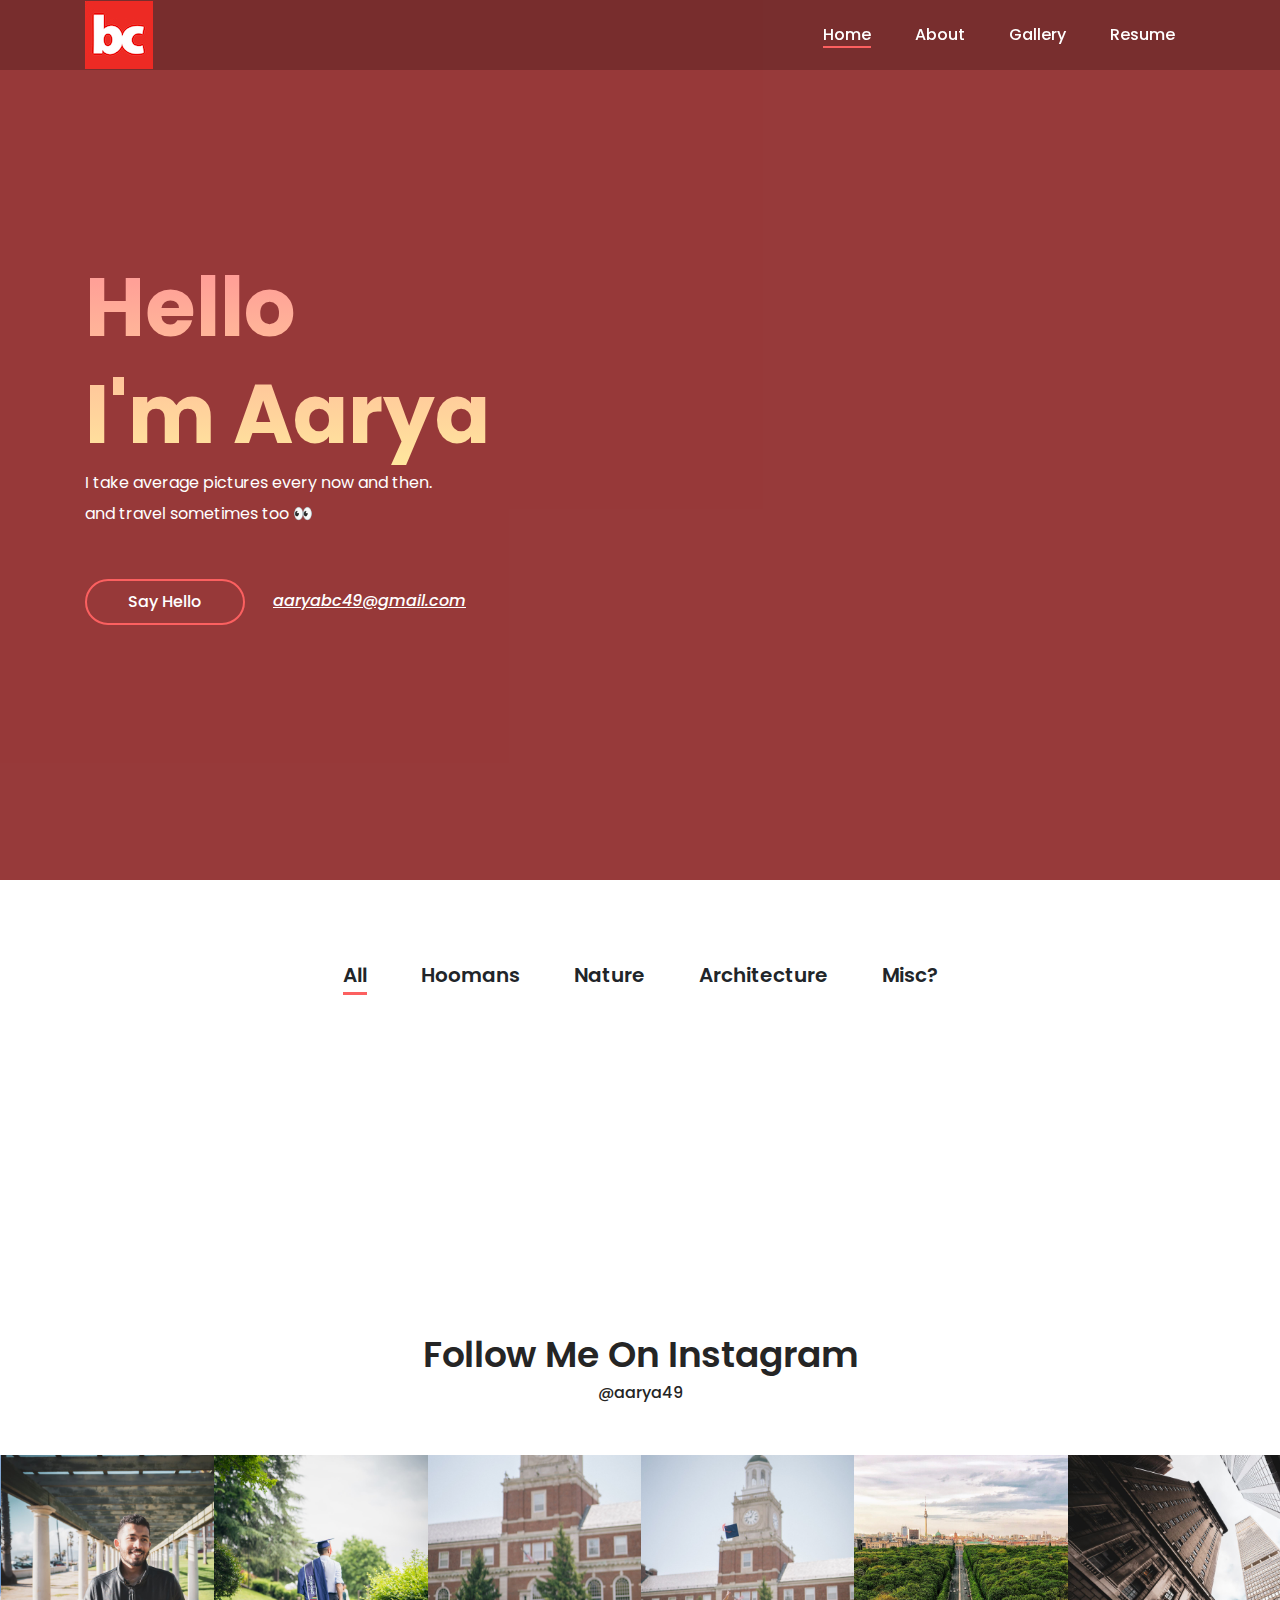
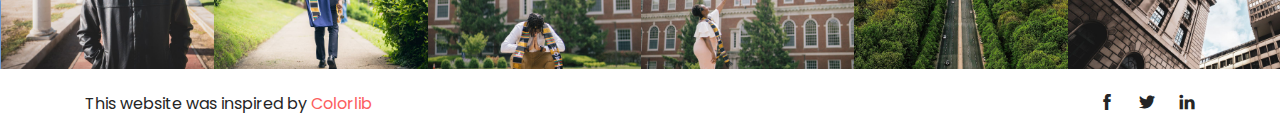
==== index.html @ 22ed1376 "temporary personal website" ====
<!DOCTYPE html>
<html lang="en">

<head>
    <meta charset="UTF-8">
    <meta name="description" content="">
    <meta http-equiv="X-UA-Compatible" content="IE=edge">
    <meta name="viewport" content="width=device-width, initial-scale=1, shrink-to-fit=no">

    <!-- Title -->
    <title>bc.ARW</title>

    <!-- Favicon -->
    <link rel="icon" href="./img/core-img/favicon.jpeg">

    <!-- Stylesheet -->
    <link rel="stylesheet" href="style.css">

</head>

<body>
    <!-- Preloader -->
    <div id="preloader">
        <div class="loader"></div>
    </div>
    <!-- /Preloader -->
    <!-- Header Area Start -->
    <header class="header-area">
        <!-- Main Header Start -->
        <div class="main-header-area">
            <div class="classy-nav-container breakpoint-off">
                <div class="container">
                    <!-- Classy Menu -->
                    <nav class="classy-navbar justify-content-between" id="alimeNav">

                        <!-- Logo -->
                        <a class="nav-brand" href="./index.html"><img src="./img/core-img/favicon.jpeg" alt=""></a>

                        <!-- Navbar Toggler -->
                        <div class="classy-navbar-toggler">
                            <span class="navbarToggler"><span></span><span></span><span></span></span>
                        </div>

                        <!-- Menu -->
                        <div class="classy-menu">
                            <!-- Menu Close Button -->
                            <div class="classycloseIcon">
                                <div class="cross-wrap"><span class="top"></span><span class="bottom"></span></div>
                            </div>
                            <!-- Nav Start -->
                            <div class="classynav">
                                <ul id="nav">
                                    <li class="active"><a href="./index.html">Home</a></li>
                                    <li><a href="./about.html">About</a></li>
                                    <li><a href="./gallery.html">Gallery</a></li>
                                    <li><a href="./resume.pdf" target="_blank">Resume</a></li>
                                </ul>
                            </div>
                            <!-- Nav End -->
                        </div>
                    </nav>
                </div>
            </div>
        </div>
    </header>
    <!-- Header Area End -->

    <!-- Welcome Area Start -->
    <section class="welcome-area">
        <div class="welcome-slides owl-carousel">
            <!-- Single Slide -->
            <div class="single-welcome-slide bg-img bg-overlay" style="background-image: url(img/bg-img/1.jpg);">
                <div class="container h-100">
                    <div class="row h-100 align-items-center">
                        <!-- Welcome Text -->
                        <div class="col-12 col-lg-8 col-xl-6">
                            <div class="welcome-text">
                                <h2 data-animation="bounceInDown" data-delay="900ms">Hello <br>I'm Aarya</h2>
                                <p data-animation="bounceInDown" data-delay="500ms">I take average pictures every now and then. <br>and travel sometimes too 👀</p>
                                <div class="hero-btn-group" data-animation="bounceInDown" data-delay="100ms">
                                    <a href="#" class="btn alime-btn mb-3 mb-sm-0 mr-4">Say Hello</a>
                                    <a class="hero-mail-contact" href="mailto:aaryabc49@gmail.com">aaryabc49@gmail.com</a>
                                </div>
                            </div>
                        </div>
                    </div>
                </div>
            </div>
        </div>
    </section>
    <!-- Welcome Area End -->

    <!-- Gallery Area Start -->
    <div class="alime-portfolio-area section-padding-80 clearfix">
        <div class="container-fluid">
            <div class="row">
                <div class="col-12">
                    <!-- Projects Menu -->
                    <div class="alime-projects-menu">
                        <div class="portfolio-menu text-center">
                            <button class="btn active" data-filter="*">All</button>
                            <button class="btn" data-filter=".human">Hoomans</button>
                            <button class="btn" data-filter=".nature">Nature</button>
                            <button class="btn" data-filter=".country">Architecture</button>
                            <button class="btn" data-filter=".video">Misc?</button>
                        </div>
                    </div>
                </div>
            </div>

            <div class="row alime-portfolio">
                <!-- Single Gallery Item -->
                <div class="col-12 col-sm-6 col-lg-3 single_gallery_item nature mb-30 wow fadeInUp" data-wow-delay="100ms">
                    <div class="single-portfolio-content">
                        <img src="img/bg-img/cherry1.jpg" alt="">
                        <div class="hover-content">
                            <a href="img/bg-img/cherry1.jpg" class="portfolio-img">+</a>
                        </div>
                    </div>
                </div>

                <!-- Single Gallery Item -->
                <div class="col-12 col-sm-6 col-lg-3 single_gallery_item video human mb-30 wow fadeInUp" data-wow-delay="300ms">
                    <div class="single-portfolio-content">
                        <img src="img/bg-img/meme.jpg" alt="">
                        <div class="hover-content">
                            <a href="img/bg-img/meme.jpg" class="portfolio-img">+</a>
                        </div>
                    </div>
                </div>

                <!-- Single Gallery Item -->
                <div class="col-12 col-sm-6 col-lg-3 single_gallery_item country mb-30 wow fadeInUp" data-wow-delay="500ms">
                    <div class="single-portfolio-content">
                        <img src="img/bg-img/2.jpg" alt="">
                        <div class="hover-content">
                            <a href="img/bg-img/2.jpg" class="portfolio-img">+</a>
                        </div>
                    </div>
                </div>

                <!-- Single Gallery Item -->
                <div class="col-12 col-sm-6 col-lg-3 single_gallery_item human mb-30 wow fadeInUp" data-wow-delay="700ms">
                    <div class="single-portfolio-content">
                        <img src="img/bg-img/1.jpg" alt="">
                        <div class="hover-content">
                            <a href="img/bg-img/1.jpg" class="portfolio-img">+</a>
                        </div>
                    </div>
                </div>

                <!-- Single Gallery Item -->
                <div class="col-12 col-sm-6 col-lg-3 single_gallery_item nature mb-30 wow fadeInUp" data-wow-delay="100ms">
                    <div class="single-portfolio-content">
                        <img src="img/bg-img/3.jpg" alt="">
                        <div class="hover-content">
                            <a href="img/bg-img/3.jpg" class="portfolio-img">+</a>
                        </div>
                    </div>
                </div>

                <!-- Single Gallery Item -->
                <div class="col-12 col-sm-6 col-lg-3 single_gallery_item video country mb-30 wow fadeInUp" data-wow-delay="300ms">
                    <div class="single-portfolio-content">
                        <img src="img/bg-img/4.jpg" alt="">
                        <div class="hover-content">
                            <a href="img/bg-img/4.jpg" class="portfolio-img">+</a>
                        </div>
                    </div>
                </div>

                <!-- Single Gallery Item -->
                <div class="col-12 col-sm-6 col-lg-3 single_gallery_item human mb-30 wow fadeInUp" data-wow-delay="500ms">
                    <div class="single-portfolio-content">
                        <img src="img/bg-img/5.jpg" alt="">
                        <div class="hover-content">
                            <a href="img/bg-img/5.jpg" class="portfolio-img">+</a>
                        </div>
                    </div>
                </div>

                <!-- Single Gallery Item -->
                <div class="col-12 col-sm-6 col-lg-3 single_gallery_item nature mb-30 wow fadeInUp" data-wow-delay="700ms">
                    <div class="single-portfolio-content">
                        <img src="img/bg-img/6.jpg" alt="">
                        <div class="hover-content">
                            <a href="img/bg-img/6.jpg" class="portfolio-img">+</a>
                        </div>
                    </div>
                </div>

                <!-- Single Gallery Item -->
                <div class="col-12 col-sm-6 col-lg-6 single_gallery_item video country mb-30 wow fadeInUp" data-wow-delay="100ms">
                    <div class="single-portfolio-content">
                        <img src="img/bg-img/12.jpg" alt="">
                        <div class="hover-content">
                            <a href="img/bg-img/12.jpg" class="portfolio-img">+</a>
                        </div>
                    </div>
                </div>

                <!-- Single Gallery Item -->
                <div class="col-12 col-sm-6 col-lg-3 single_gallery_item human mb-30 wow fadeInUp" data-wow-delay="300ms">
                    <div class="single-portfolio-content">
                        <img src="img/bg-img/8.jpg" alt="">
                        <div class="hover-content">
                            <a href="img/bg-img/8.jpg" class="portfolio-img">+</a>
                        </div>
                    </div>
                </div>

                <!-- Single Gallery Item -->
                <div class="col-12 col-sm-6 col-lg-3 single_gallery_item country mb-30 wow fadeInUp" data-wow-delay="500ms">
                    <div class="single-portfolio-content">
                        <img src="img/bg-img/9.jpg" alt="">
                        <div class="hover-content">
                            <a href="img/bg-img/9.jpg" class="portfolio-img">+</a>
                        </div>
                    </div>
                </div>
            </div>

            <div class="row">
                <div class="col-12 text-center wow fadeInUp" data-wow-delay="700ms">
                    <a href="https://www.flickr.com/photos/163085927@N08/albums" target="_blank" class="btn alime-btn btn-2 mt-15">View More</a>
                </div>
            </div>
        </div>
    </div>
    <!-- Gallery Area End -->

    <!-- Follow Area Start -->
    <section class="follow-area clearfix">
        <div class="container">
            <div class="row">
                <div class="col-12">
                    <div class="section-heading text-center">
                        <h2>Follow Me on Instagram</h2>
                        <a href="https://instagram.com/aarya49" target="_blank">@aarya49</a>
                    </div>
                </div>
            </div>
        </div>

        <!-- Instagram Feed Area -->
        <div class="instragram-feed-area owl-carousel">
            <!-- Single Instagram Item -->
            <div class="single-instagram-item">
                <img src="img/insta/1.jpg" alt="">
                <div class="instagram-hover-content text-center d-flex align-items-center justify-content-center">
                    <a href="https://instagram.com/aarya49" target="_blank">
                        <i class="ti-instagram" aria-hidden="true"></i>
                        <span>aarya49</span>
                    </a>
                </div>
            </div>
            <!-- Single Instagram Item -->
            <div class="single-instagram-item">
                <img src="img/insta/2.jpg" alt="">
                <div class="instagram-hover-content text-center d-flex align-items-center justify-content-center">
                    <a href="https://instagram.com/aarya49" target="_blank">
                        <i class="ti-instagram" aria-hidden="true"></i>
                        <span>aarya49</span>
                    </a>
                </div>
            </div>
            <!-- Single Instagram Item -->
            <div class="single-instagram-item">
                <img src="img/insta/3.jpg" alt="">
                <div class="instagram-hover-content text-center d-flex align-items-center justify-content-center">
                    <a href="https://instagram.com/aarya49" target="_blank">
                        <i class="ti-instagram" aria-hidden="true"></i>
                        <span>aarya49</span>
                    </a>
                </div>
            </div>
            <!-- Single Instagram Item -->
            <div class="single-instagram-item">
                <img src="img/insta/4.jpg" alt="">
                <div class="instagram-hover-content text-center d-flex align-items-center justify-content-center">
                    <a href="https://instagram.com/aarya49" target="_blank">
                        <i class="ti-instagram" aria-hidden="true"></i>
                        <span>aarya49</span>
                    </a>
                </div>
            </div>
            <!-- Single Instagram Item -->
            <div class="single-instagram-item">
                <img src="img/insta/5.jpg" alt="">
                <div class="instagram-hover-content text-center d-flex align-items-center justify-content-center">
                    <a href="https://instagram.com/aarya49" target="_blank">
                        <i class="ti-instagram" aria-hidden="true"></i>
                        <span>aarya49</span>
                    </a>
                </div>
            </div>
            <!-- Single Instagram Item -->
            <div class="single-instagram-item">
                <img src="img/insta/6.jpg" alt="">
                <div class="instagram-hover-content text-center d-flex align-items-center justify-content-center">
                    <a href="https://instagram.com/aarya49" target="_blank">
                        <i class="ti-instagram" aria-hidden="true"></i>
                        <span>aarya49</span>
                    </a>
                </div>
            </div>
            <!-- Single Instagram Item -->
            <div class="single-instagram-item">
                <img src="img/insta/7.jpg" alt="">
                <div class="instagram-hover-content text-center d-flex align-items-center justify-content-center">
                    <a href="https://instagram.com/aarya49" target="_blank">
                        <i class="ti-instagram" aria-hidden="true"></i>
                        <span>aarya49</span>
                    </a>
                </div>
            </div>
            <!-- Single Instagram Item -->
            <div class="single-instagram-item">
                <img src="img/insta/8.jpg" alt="">
                <div class="instagram-hover-content text-center d-flex align-items-center justify-content-center">
                    <a href="https://instagram.com/aarya49" target="_blank">
                        <i class="ti-instagram" aria-hidden="true"></i>
                        <span>aarya49</span>
                    </a>
                </div>
            </div>
            <!-- Single Instagram Item -->
            <div class="single-instagram-item">
                <img src="img/insta/9.jpg" alt="">
                <div class="instagram-hover-content text-center d-flex align-items-center justify-content-center">
                    <a href="https://instagram.com/aarya49" target="_blank">
                        <i class="ti-instagram" aria-hidden="true"></i>
                        <span>aarya49</span>
                    </a>
                </div>
            </div>
            <!-- Single Instagram Item -->
            <div class="single-instagram-item">
                <img src="img/insta/10.jpg" alt="">
                <div class="instagram-hover-content text-center d-flex align-items-center justify-content-center">
                    <a href="https://instagram.com/aarya49" target="_blank">
                        <i class="ti-instagram" aria-hidden="true"></i>
                        <span>aarya49</span>
                    </a>
                </div>
            </div>
            <!-- Single Instagram Item -->
            <div class="single-instagram-item">
                <img src="img/insta/11.jpg" alt="">
                <div class="instagram-hover-content text-center d-flex align-items-center justify-content-center">
                    <a href="https://instagram.com/aarya49" target="_blank">
                        <i class="ti-instagram" aria-hidden="true"></i>
                        <span>aarya49</span>
                    </a>
                </div>
            </div>
            <!-- Single Instagram Item -->
            <div class="single-instagram-item">
                <img src="img/insta/12.jpg" alt="">
                <div class="instagram-hover-content text-center d-flex align-items-center justify-content-center">
                    <a href="https://instagram.com/aarya49" target="_blank">
                        <i class="ti-instagram" aria-hidden="true"></i>
                        <span>aarya49</span>
                    </a>
                </div>
            </div>
            
        </div>
    </section>
    <!-- Follow Area End -->

    <!-- Footer Area Start -->
    <footer class="footer-area">
        <div class="container">
            <div class="row">
                <div class="col-12">
                    <div class="footer-content d-flex align-items-center justify-content-between">
                        <div class="copywrite-text">
                            <p>This website was inspired by <a href="https://colorlib.com" target="_blank">Colorlib</a></p>
                        </div>
                        <!-- Social Info -->
                        <div class="social-info">
                            <a href="https://www.facebook.com/ryabc1" target="_blank"><i class="ti-facebook" aria-hidden="true"></i></a>
                            <a href="https://twitter.com/aarya_bc" target="_blank"><i class="ti-twitter-alt" aria-hidden="true"></i></a>
                            <a href="https://www.linkedin.com/in/aaryabc" target="_blank"><i class="ti-linkedin" aria-hidden="true"></i></a>
                        </div>
                    </div>
                </div>
            </div>
        </div>
    </footer>
    <!-- Footer Area End -->

    <!-- **** All JS Files ***** -->
    <!-- jQuery 2.2.4 -->
    <script src="js/jquery.min.js"></script>
    <!-- Popper -->
    <script src="js/popper.min.js"></script>
    <!-- Bootstrap -->
    <script src="js/bootstrap.min.js"></script>
    <!-- All Plugins -->
    <script src="js/alime.bundle.js"></script>
    <!-- Active -->
    <script src="js/default-assets/active.js"></script>

</body>

</html>
---- style.css ----
/* ------------------------------------------
[Master Stylesheet]

Template Name: Alime - Photography HTML Template
Template Author: Colorlib
Template Author URL: http://colorlib.com
Version: 1.0.0
Last Update: Feb 22, 2019


[Tables of CSS Content]

+ body

    - 01.0 Reboot CSS
    - 02.0 Spacing CSS
    - 03.0 Preloader CSS
    - 04.0 Heading CSS
    - 05.0 Backtotop CSS
    - 06.0 Buttons CSS
    - 07.0 Header CSS
    - 08.0 Hero CSS
    - 09.0 Footer CSS
    - 10.0 Follow CSS
    - 11.0 About CSS
    - 12.0 Breadcrumb CSS
    - 13.0 Blog CSS
    - 14.0 Team CSS
    - 15.0 Gallery CSS
    - 16.0 Contact CSS

--------------------------------------------- */
/* Import Fonts & All CSS */
@import url("https://fonts.googleapis.com/css?family=Poppins:100,200,300,400,500,600,700");
@import url(css/bootstrap.min.css);
@import url(css/animate.css);
@import url(css/default-assets/classy-nav.css);
@import url(css/owl.carousel.min.css);
@import url(css/magnific-popup.css);
@import url(css/font-awesome.min.css);
@import url(css/default-assets/themify-icons.css);
@import url(css/style.css);
/* :: 01.0 Reboot CSS */
* {
  margin: 0;
  padding: 0; }

body {
  font-family: "Poppins", sans-serif;
  font-weight: 400;
  font-size: 16px;
  position: relative;
  z-index: auto; }

h1,
h2,
h3,
h4,
h5,
h6 {
  font-family: "Poppins", sans-serif;
  color: #252525;
  line-height: 1.3;
  font-weight: 600; }

a,
a:active,
a:focus,
a:hover {
  color: #252525;
  text-decoration: none;
  -webkit-transition-duration: 500ms;
  -o-transition-duration: 500ms;
  transition-duration: 500ms;
  outline: none;
  font-weight: 500; }

li {
  list-style: none; }

p {
  line-height: 1.9;
  color: #636363;
  font-size: 16px;
  font-weight: 400; }

img {
  width: 100%;
  height: auto; }

ul {
  margin: 0;
  padding: 0; }
  ul li {
    margin: 0;
    padding: 0; }

.bg-overlay {
  position: relative;
  z-index: 1; }
  .bg-overlay::after {
    position: absolute;
    content: "";
    height: 100%;
    width: 100%;
    top: 0;
    left: 0;
    z-index: -1;
    background-color: rgba(0, 0, 0, 0.4); }

.bg-img {
  background-position: center center !important;
  background-size: cover !important;
  background-repeat: no-repeat !important; }

.jarallax {
  position: relative;
  z-index: 0; }
  .jarallax > .jarallax-img {
    position: absolute;
    object-fit: cover;
    font-family: 'object-fit: cover';
    top: 0;
    left: 0;
    width: 100%;
    height: 100%;
    z-index: -1; }

.mfp-image-holder .mfp-close,
.mfp-iframe-holder .mfp-close {
  position: fixed;
  z-index: 100;
  color: #ffffff;
  right: 20px;
  text-align: center;
  padding-right: 0;
  width: 100%;
  top: 20px;
  width: 30px;
  background: #fc6060;
  height: 30px;
  line-height: 30px; }

img.mfp-img {
  -webkit-box-shadow: 0 2px 40px 8px rgba(15, 15, 15, 0.15);
  box-shadow: 0 2px 40px 8px rgba(15, 15, 15, 0.15); }

button.mfp-close,
button.mfp-arrow {
  background: #fc6060; }

.mfp-bottom-bar {
  display: none !important; }

.mfp-bg {
  background-color: #000000; }

.bg-transparent {
  background-color: transparent !important; }

.bg-gray {
  background-color: #f7f7f7 !important; }

textarea:focus,
input:focus {
  outline: none; }

textarea:invalid,
input:invalid,
textarea:required,
input:required {
  box-shadow: none !important; }

.border {
  border-color: #ebebeb; }

.mfp-arrow-left::after {
  border-right-color: transparent; }

.mfp-arrow-left::before {
  border-right-color: #ffffff; }

.mfp-arrow-right::after {
  border-left-color: transparent; }

.mfp-arrow-right::before {
  border-left-color: #ffffff; }

/* :: 02.0 Spacing CSS */
.mt-15 {
  margin-top: 15px; }

.mt-30 {
  margin-top: 30px; }

.mt-40 {
  margin-top: 40px; }

.mt-50 {
  margin-top: 50px; }

.mt-70 {
  margin-top: 70px; }

.mt-80 {
  margin-top: 80px; }

.mt-100 {
  margin-top: 100px; }

.mt-150 {
  margin-top: 150px; }

.mr-15 {
  margin-right: 15px; }

.mr-30 {
  margin-right: 30px; }

.mr-50 {
  margin-right: 50px; }

.mr-100 {
  margin-right: 100px; }

.mb-10 {
  margin-bottom: 10px; }

.mb-15 {
  margin-bottom: 15px; }

.mb-30 {
  margin-bottom: 30px; }

.mb-40 {
  margin-bottom: 40px; }

.mb-50 {
  margin-bottom: 50px; }

.mb-60 {
  margin-bottom: 60px; }

.mb-70 {
  margin-bottom: 70px; }

.mb-80 {
  margin-bottom: 80px; }

.mb-100 {
  margin-bottom: 100px; }

.ml-15 {
  margin-left: 15px; }

.ml-30 {
  margin-left: 30px; }

.ml-50 {
  margin-left: 50px; }

.ml-100 {
  margin-left: 100px; }

.pt-50 {
  padding-top: 50px !important; }

.section-padding-80 {
  padding-top: 80px;
  padding-bottom: 80px; }

.section-padding-0-80 {
  padding-top: 0;
  padding-bottom: 80px; }

.section-padding-80-0 {
  padding-top: 80px;
  padding-bottom: 0; }

.section-padding-80-50 {
  padding-top: 80px;
  padding-bottom: 50px; }

.section-padding-100 {
  padding-top: 100px;
  padding-bottom: 100px; }

.section-padding-0-100 {
  padding-top: 0;
  padding-bottom: 100px; }

.section-padding-100-0 {
  padding-top: 100px;
  padding-bottom: 0; }

/* :: 3.0 Preloader CSS */
#preloader {
  position: fixed;
  width: 100%;
  height: 100%;
  z-index: 9999999;
  top: 0;
  left: 0;
  background-color: #ffffff;
  display: -webkit-box;
  display: -ms-flexbox;
  display: flex;
  -webkit-box-align: center;
  -ms-flex-align: center;
  align-items: center;
  -webkit-box-pack: center;
  -ms-flex-pack: center;
  justify-content: center;
  overflow: hidden; }

.loader,
.loader:before,
.loader:after {
  border-radius: 50%;
  width: 2.5em;
  height: 2.5em;
  -webkit-animation-fill-mode: both;
  animation-fill-mode: both;
  -webkit-animation: load7 1.8s infinite ease-in-out;
  animation: load7 1.8s infinite ease-in-out; }

.loader {
  margin-top: -20px;
  color: #fc6060;
  font-size: 6px;
  position: relative;
  -webkit-transform: translateZ(0);
  -ms-transform: translateZ(0);
  transform: translateZ(0);
  -webkit-animation-delay: -0.16s;
  animation-delay: -0.16s; }

.loader:before,
.loader:after {
  content: '';
  position: absolute;
  top: 0; }

.loader:before {
  left: -3.5em;
  -webkit-animation-delay: -0.32s;
  animation-delay: -0.32s; }

.loader:after {
  left: 3.5em; }

@-webkit-keyframes load7 {
  0%,
    80%,
    100% {
    box-shadow: 0 2.5em 0 -1.3em; }
  40% {
    box-shadow: 0 2.5em 0 0; } }
@keyframes load7 {
  0%,
    80%,
    100% {
    box-shadow: 0 2.5em 0 -1.3em; }
  40% {
    box-shadow: 0 2.5em 0 0; } }
/* :: 4.0 Heading CSS */
.section-heading {
  position: relative;
  z-index: 1;
  margin-bottom: 50px; }
  .section-heading h2 {
    font-size: 36px;
    text-transform: capitalize;
    margin-bottom: 5px;
    display: block;
    line-height: 1.2; }
    @media only screen and (max-width: 767px) {
      .section-heading h2 {
        font-size: 24px; } }
  .section-heading p {
    margin-bottom: 0; }
  .section-heading.white p,
  .section-heading.white h2 {
    color: #ffffff; }

/* :: 5.0 Backtotop CSS */
#scrollUp {
  position: fixed;
  right: 40px;
  font-size: 20px;
  line-height: 40px;
  width: 40px;
  height: 40px;
  bottom: 40px;
  background-color: #fc6060;
  color: #ffffff;
  text-align: center;
  -webkit-transition-duration: 500ms;
  -o-transition-duration: 500ms;
  transition-duration: 500ms;
  border-radius: 50%;
  -webkit-box-shadow: 0 2px 40px 8px rgba(15, 15, 15, 0.15);
  box-shadow: 0 2px 40px 8px rgba(15, 15, 15, 0.15);
  z-index: 15962536; }
  @media only screen and (max-width: 767px) {
    #scrollUp {
      right: 20px;
      bottom: 20px; } }
  #scrollUp:focus, #scrollUp:hover {
    background-color: #000000;
    color: #ffffff; }

/* :: 6.0 Buttons CSS */
.btn:focus {
  box-shadow: none; }

.alime-btn {
  position: relative;
  z-index: 1;
  min-width: 160px;
  height: 46px;
  line-height: 42px;
  font-size: 16px;
  font-weight: 500;
  display: inline-block;
  padding: 0 30px;
  text-align: center;
  text-transform: capitalize;
  background-color: transparent;
  color: #ffffff;
  border: 2px solid #fc6060;
  border-radius: 60px;
  -webkit-transition-duration: 500ms;
  -o-transition-duration: 500ms;
  transition-duration: 500ms; }
  .alime-btn.btn-2 {
    color: #252525; }
  .alime-btn:focus, .alime-btn:hover {
    font-weight: 500;
    -webkit-box-shadow: 0 2px 40px 8px rgba(15, 15, 15, 0.15);
    box-shadow: 0 2px 40px 8px rgba(15, 15, 15, 0.15);
    background-color: #fc6060;
    color: #ffffff; }

.badges-btn {
  background-color: #ebebeb;
  padding: 5px 15px;
  display: inline-block;
  color: #636363;
  font-size: 12px;
  font-weight: 500;
  text-transform: uppercase;
  border-radius: 2px;
  -webkit-transition-duration: 500ms;
  -o-transition-duration: 500ms;
  transition-duration: 500ms;
  letter-spacing: 1px; }
  .badges-btn:hover, .badges-btn:focus {
    background-color: #fc6060;
    color: #ffffff;
    font-weight: 500; }

/* :: 7.0 Header CSS */
.header-area {
  position: fixed;
  z-index: 100;
  width: 100%;
  -webkit-transition-duration: 500ms;
  -o-transition-duration: 500ms;
  transition-duration: 500ms;
  background-color: transparent; }
  .header-area .search-icon {
    position: relative;
    z-index: 1;
    margin-left: 80px; }
    .header-area .search-icon i {
      font-size: 18px;
      color: #ffffff;
      cursor: pointer; }

.top-search-area .modal {
  background-color: rgba(0, 0, 0, 0.7); }
.top-search-area .modal-content .modal-body {
  padding: 50px; }
  .top-search-area .modal-content .modal-body button.close-btn {
    position: absolute;
    top: 15px;
    right: 15px;
    z-index: 10;
    font-size: 14px; }
    .top-search-area .modal-content .modal-body button.close-btn.btn {
      padding: 0;
      background-color: transparent; }
.top-search-area form {
  width: 100%;
  position: relative;
  z-index: 1; }
  .top-search-area form input {
    width: 100%;
    height: 50px;
    border: none;
    -webkit-box-shadow: 0 0 30px 15px rgba(0, 0, 0, 0.08);
    box-shadow: 0 0 30px 15px rgba(0, 0, 0, 0.08);
    border-radius: 6px;
    font-size: 12px;
    font-style: italic;
    padding: 0 20px; }
    .top-search-area form input:focus {
      -webkit-box-shadow: 0 0 30px 15px rgba(0, 0, 0, 0.08);
      box-shadow: 0 0 30px 15px rgba(0, 0, 0, 0.08); }
  .top-search-area form button {
    position: absolute;
    width: 100px;
    height: 50px;
    top: 0;
    right: 0;
    z-index: 10;
    border-radius: 0 6px 6px 0;
    border: none;
    background-color: #fc6060;
    font-weight: 600;
    font-size: 14px;
    text-transform: uppercase;
    text-align: center;
    color: #ffffff;
    cursor: pointer; }

.classy-nav-container {
  background-color: transparent;
  padding: 0; }
  .classy-nav-container .classy-navbar {
    -webkit-transition-duration: 500ms;
    -o-transition-duration: 500ms;
    transition-duration: 500ms;
    height: 70px;
    padding: 0; }
    @media only screen and (max-width: 767px) {
      .classy-nav-container .classy-navbar .nav-brand {
        max-width: 90px;
        margin-right: 15px; } }
    .classy-nav-container .classy-navbar .classynav ul li a {
      font-size: 16px;
      text-transform: capitalize;
      color: #ffffff;
      font-weight: 500;
      padding: 0 20px; }
      .classy-nav-container .classy-navbar .classynav ul li a:hover, .classy-nav-container .classy-navbar .classynav ul li a:focus {
        color: #fc6060; }
      @media only screen and (min-width: 992px) and (max-width: 1199px) {
        .classy-nav-container .classy-navbar .classynav ul li a {
          font-size: 14px; } }
      @media only screen and (min-width: 768px) and (max-width: 991px) {
        .classy-nav-container .classy-navbar .classynav ul li a {
          font-size: 14px;
          color: #252525; }
          .classy-nav-container .classy-navbar .classynav ul li a:hover, .classy-nav-container .classy-navbar .classynav ul li a:focus {
            color: #fc6060; } }
      @media only screen and (max-width: 767px) {
        .classy-nav-container .classy-navbar .classynav ul li a {
          font-size: 14px;
          color: #252525; }
          .classy-nav-container .classy-navbar .classynav ul li a:hover, .classy-nav-container .classy-navbar .classynav ul li a:focus {
            color: #fc6060; } }
    .classy-nav-container .classy-navbar .classynav ul li.cn-dropdown-item ul li a, .classy-nav-container .classy-navbar .classynav ul li.megamenu-item ul li a {
      font-size: 14px;
      text-transform: capitalize;
      height: 42px;
      line-height: 42px;
      padding: 0 30px;
      color: #252525; }
      .classy-nav-container .classy-navbar .classynav ul li.cn-dropdown-item ul li a:focus, .classy-nav-container .classy-navbar .classynav ul li.cn-dropdown-item ul li a:hover, .classy-nav-container .classy-navbar .classynav ul li.megamenu-item ul li a:focus, .classy-nav-container .classy-navbar .classynav ul li.megamenu-item ul li a:hover {
        color: #fc6060; }

.classynav ul li.active a {
  position: relative;
  z-index: 1; }
  .classynav ul li.active a::before {
    width: calc(100% - 40px);
    height: 2px;
    background-color: #fc6060;
    position: absolute;
    bottom: 7px;
    left: 0;
    z-index: 1;
    content: '';
    left: 50%;
    transform: translateX(-50%); }
    @media only screen and (min-width: 768px) and (max-width: 991px) {
      .classynav ul li.active a::before {
        display: none; } }
    @media only screen and (max-width: 767px) {
      .classynav ul li.active a::before {
        display: none; } }

.classynav ul li.has-down > a::after,
.classynav ul li.has-down.active > a::after,
.classynav ul li.megamenu-item > a::after {
  color: #fc6060; }

.breakpoint-off .classynav ul li .dropdown,
.breakpoint-off .classynav ul li .megamenu {
  width: 210px;
  -webkit-box-shadow: 0 2px 40px 8px rgba(15, 15, 15, 0.15);
  box-shadow: 0 2px 40px 8px rgba(15, 15, 15, 0.15);
  border-radius: 6px; }

.breakpoint-off .classynav ul li .megamenu {
  width: 100%; }

.classy-navbar-toggler .navbarToggler span {
  background-color: #252525; }

.main-header-area {
  position: relative;
  z-index: 1;
  background-color: transparent;
  -webkit-transition-duration: 500ms;
  -o-transition-duration: 500ms;
  transition-duration: 500ms;
  height: 70px;
  background-color: rgba(0, 0, 0, 0.2); }
  .main-header-area.sticky {
    background-color: #000000; }

.classy-navbar-toggler .navbarToggler span {
  background-color: #ffffff; }

/* :: 8.0 Hero CSS */
.welcome-area {
  position: relative;
  z-index: 1; }

.welcome-slides {
  position: relative;
  z-index: 1;
  overflow: hidden; }
  .welcome-slides .owl-prev,
  .welcome-slides .owl-next {
    -webkit-transition-duration: 500ms;
    -o-transition-duration: 500ms;
    transition-duration: 500ms;
    width: 66px;
    height: 66px;
    border-radius: 50%;
    background-color: rgba(255, 255, 255, 0.1);
    position: absolute;
    top: 50%;
    left: 70px;
    margin-top: -33px;
    z-index: 10;
    text-align: center;
    line-height: 70px;
    color: #ffffff;
    font-size: 30px; }
    .welcome-slides .owl-prev:hover, .welcome-slides .owl-prev:focus,
    .welcome-slides .owl-next:hover,
    .welcome-slides .owl-next:focus {
      background-color: #fc6060; }
    @media only screen and (min-width: 768px) and (max-width: 991px) {
      .welcome-slides .owl-prev,
      .welcome-slides .owl-next {
        left: 30px; } }
    @media only screen and (max-width: 767px) {
      .welcome-slides .owl-prev,
      .welcome-slides .owl-next {
        width: 40px;
        left: 15px;
        height: 40px;
        font-size: 18px;
        line-height: 44px; } }
  .welcome-slides .owl-next {
    left: auto;
    right: 70px; }
    @media only screen and (min-width: 768px) and (max-width: 991px) {
      .welcome-slides .owl-next {
        right: 30px; } }
    @media only screen and (max-width: 767px) {
      .welcome-slides .owl-next {
        right: 15px; } }

.single-welcome-slide {
  position: relative;
  z-index: 2;
  width: 100%;
  height: 880px;
  background-color: #fc6060; }
  @media only screen and (min-width: 992px) and (max-width: 1199px) {
    .single-welcome-slide {
      height: 750px; } }
  @media only screen and (min-width: 768px) and (max-width: 991px) {
    .single-welcome-slide {
      height: 750px; } }
  @media only screen and (max-width: 767px) {
    .single-welcome-slide {
      height: 600px; } }
  .single-welcome-slide .welcome-text {
    position: relative;
    z-index: 1; }
    .single-welcome-slide .welcome-text h2 {
      font-weight: 700;
      font-size: 82px;
      display: block;
      margin-bottom: 0;
      background: -webkit-linear-gradient(#ff9696, #ffe89e);
      -webkit-background-clip: text;
      -webkit-text-fill-color: transparent; }
      @media only screen and (max-width: 767px) {
        .single-welcome-slide .welcome-text h2 {
          font-size: 42px; } }
    .single-welcome-slide .welcome-text p {
      color: #ffffff;
      margin-bottom: 50px;
      display: block; }
    .single-welcome-slide .welcome-text .hero-mail-contact {
      color: #ffffff;
      font-style: italic;
      text-decoration: underline; }
      .single-welcome-slide .welcome-text .hero-mail-contact:hover, .single-welcome-slide .welcome-text .hero-mail-contact:focus {
        color: #fc6060; }

/* :: 9.0 Footer CSS */
.footer-content {
  padding: 20px 0; }
  .footer-content .copywrite-text {
    position: relative;
    z-index: 1; }
    .footer-content .copywrite-text p {
      margin-bottom: 0;
      color: #252525; }
      @media only screen and (max-width: 767px) {
        .footer-content .copywrite-text p {
          font-size: 12px; } }
      .footer-content .copywrite-text p a {
        color: #fc6060;
        font-weight: 400; }
        @media only screen and (max-width: 767px) {
          .footer-content .copywrite-text p a {
            font-size: 12px; } }
  @media only screen and (max-width: 767px) {
    .footer-content .footer-logo a img {
      max-width: 50px; } }
  .footer-content .social-info a {
    color: #252525;
    font-size: 16px;
    margin-right: 20px; }
    .footer-content .social-info a:last-child {
      margin-right: 0; }
    @media only screen and (max-width: 767px) {
      .footer-content .social-info a {
        margin-right: 5px;
        font-size: 12px; } }
    .footer-content .social-info a:hover, .footer-content .social-info a:focus {
      color: #fc6060; }

/* :: 10.0 Follow CSS */
.single-instagram-item {
  position: relative;
  z-index: 1;
  overflow: hidden;
  -webkit-transition-duration: 500ms;
  -o-transition-duration: 500ms;
  transition-duration: 500ms; }
  .single-instagram-item img {
    width: 100%;
    -webkit-transition-duration: 1500ms;
    -o-transition-duration: 1500ms;
    transition-duration: 1500ms; }
  .single-instagram-item .instagram-hover-content {
    width: 100%;
    height: 100%;
    position: absolute;
    top: 0;
    bottom: 0;
    left: 0;
    right: 0;
    background-color: rgba(252, 96, 96, 0.9);
    opacity: 0;
    visibility: hidden;
    -webkit-transition-duration: 500ms;
    -o-transition-duration: 500ms;
    transition-duration: 500ms; }
    .single-instagram-item .instagram-hover-content a {
      text-align: center; }
      .single-instagram-item .instagram-hover-content a i {
        color: #ffffff;
        font-size: 32px;
        display: block;
        margin-bottom: 15px; }
      .single-instagram-item .instagram-hover-content a span {
        font-size: 14px;
        margin-bottom: 0;
        color: #ffffff; }
        @media only screen and (min-width: 992px) and (max-width: 1199px) {
          .single-instagram-item .instagram-hover-content a span {
            font-size: 12px; } }
        @media only screen and (min-width: 768px) and (max-width: 991px) {
          .single-instagram-item .instagram-hover-content a span {
            font-size: 12px; } }
        @media only screen and (max-width: 767px) {
          .single-instagram-item .instagram-hover-content a span {
            font-size: 12px; } }
  .single-instagram-item:hover img {
    -webkit-transform: scale(1.1);
    -ms-transform: scale(1.1);
    transform: scale(1.1); }
  .single-instagram-item:hover .instagram-hover-content {
    opacity: 1;
    visibility: visible; }

.instagram-gallery-single-item:hover .instagram-hover-content .zoom-img {
  margin-top: 0;
  opacity: 1; }

/* :: 11.0 About CSS */
.about-us-content h3 {
  font-size: 36px;
  display: block;
  margin-bottom: 5px; }
  @media only screen and (max-width: 767px) {
    .about-us-content h3 {
      font-size: 24px; } }
.about-us-content .line {
  height: 3px;
  width: 70px;
  background-color: #fc6060;
  margin-bottom: 30px; }

.about-video-area {
  position: relative;
  z-index: 1;
  border-radius: 10px; }
  .about-video-area img {
    -webkit-box-shadow: 3px 0 24px rgba(0, 0, 0, 0.15);
    box-shadow: 3px 0 24px rgba(0, 0, 0, 0.15);
    width: 100%;
    border-radius: 10px; }
  .about-video-area .video-icon a {
    position: absolute;
    top: 50%;
    left: 50%;
    z-index: 99;
    -webkit-transform: translate(-50%, -50%);
    -ms-transform: translate(-50%, -50%);
    transform: translate(-50%, -50%);
    color: #ffffff;
    height: 50px;
    width: 50px;
    display: inline-block;
    background-color: #fc6060;
    text-align: center;
    line-height: 56px;
    font-size: 38px;
    border-radius: 50%; }
    .about-video-area .video-icon a::after {
      content: '';
      position: absolute;
      width: 0%;
      height: 0%;
      border-radius: 50%;
      background-color: transparent;
      top: 50%;
      left: 50%;
      -webkit-transform: translate(-50%, -50%);
      -ms-transform: translate(-50%, -50%);
      transform: translate(-50%, -50%);
      border: 2px solid #fc6060;
      -webkit-animation: video-icon 1200ms linear infinite;
      animation: video-icon 1200ms linear infinite;
      z-index: -10; }
    .about-video-area .video-icon a:hover, .about-video-area .video-icon a:focus {
      background-color: #000000; }
      .about-video-area .video-icon a:hover::after, .about-video-area .video-icon a:focus::after {
        border: 2px solid #000000; }

@-webkit-keyframes video-icon {
  0% {
    width: 0;
    height: 0;
    opacity: 1; }
  50% {
    width: 100%;
    height: 100%;
    opacity: 1; }
  100% {
    width: 200%;
    height: 200%;
    opacity: 0; } }
@keyframes video-icon {
  0% {
    width: 0;
    height: 0;
    opacity: 1; }
  50% {
    width: 100%;
    height: 100%;
    opacity: 1; }
  100% {
    width: 200%;
    height: 200%;
    opacity: 0; } }
.why-choose-us-content {
  -webkit-transition-duration: 800ms;
  -o-transition-duration: 800ms;
  transition-duration: 800ms;
  background-color: #ffffff;
  padding: 80px 30px 50px;
  border-radius: 10px;
  box-shadow: 3px 0 15px -1px rgba(0, 0, 0, 0.15);
  position: relative;
  z-index: 1;
  margin-top: 50px; }
  .why-choose-us-content .chosse-us-icon {
    -webkit-transition-duration: 800ms;
    -o-transition-duration: 800ms;
    transition-duration: 800ms;
    height: 76px;
    width: 76px;
    background-color: #fc6060;
    display: inline-block;
    text-align: center;
    line-height: 76px;
    border-radius: 50%;
    color: #ffffff;
    font-size: 30px;
    position: absolute;
    top: -38px;
    left: 50%;
    margin-left: -38px; }
  .why-choose-us-content h4 {
    font-size: 20px;
    font-weight: 500;
    margin-bottom: 15px;
    -webkit-transition-duration: 800ms;
    -o-transition-duration: 800ms;
    transition-duration: 800ms; }
  .why-choose-us-content p {
    -webkit-transition-duration: 800ms;
    -o-transition-duration: 800ms;
    transition-duration: 800ms;
    font-size: 14px;
    margin-bottom: 0; }
  .why-choose-us-content:hover, .why-choose-us-content:focus {
    background-color: #fc6060; }
    .why-choose-us-content:hover .chosse-us-icon, .why-choose-us-content:focus .chosse-us-icon {
      background-color: #000000;
      box-shadow: 0 5px 15px 2px rgba(255, 255, 255, 0.15); }
    .why-choose-us-content:hover h4,
    .why-choose-us-content:hover p, .why-choose-us-content:focus h4,
    .why-choose-us-content:focus p {
      color: #ffffff; }

/* :: 12.0 Breadcrumb CSS */
.breadcrumb-area {
  position: relative;
  z-index: 1;
  height: 370px; }
  @media only screen and (max-width: 767px) {
    .breadcrumb-area {
      height: 240px; } }
  .breadcrumb-area .page-title {
    color: #ffffff;
    font-size: 36px; }
    @media only screen and (max-width: 767px) {
      .breadcrumb-area .page-title {
        font-size: 24px; } }

.breadcrumb-content {
  position: relative;
  z-index: 1;
  margin-top: 70px; }
  .breadcrumb-content .breadcrumb {
    padding: 0;
    background-color: transparent;
    margin-bottom: 0; }
    .breadcrumb-content .breadcrumb .breadcrumb-item {
      color: #fc6060;
      font-weight: 400;
      font-size: 16px; }
      .breadcrumb-content .breadcrumb .breadcrumb-item a {
        font-size: 16px;
        color: #ffffff;
        font-weight: 400; }
        .breadcrumb-content .breadcrumb .breadcrumb-item a:hover, .breadcrumb-content .breadcrumb .breadcrumb-item a:focus {
          color: #fc6060; }
    .breadcrumb-content .breadcrumb .breadcrumb-item + .breadcrumb-item::before {
      content: '\f105';
      color: #ffffff;
      font-family: "FontAwesome"; }

.breadcrumb-area.blog {
  height: 550px; }
  .breadcrumb-area.blog .breadcrumb-content .post-catagory {
    padding: 2px 15px;
    border-radius: 2px;
    font-size: 12px;
    text-transform: uppercase;
    color: #ffffff;
    background-color: #fc6060;
    font-weight: 500;
    margin-bottom: 15px; }
    .breadcrumb-area.blog .breadcrumb-content .post-catagory:hover, .breadcrumb-area.blog .breadcrumb-content .post-catagory:focus {
      font-weight: 500;
      background-color: #000000; }
  .breadcrumb-area.blog .breadcrumb-content .page-title {
    display: block;
    font-size: 48px;
    margin-bottom: 20px; }
    @media only screen and (max-width: 767px) {
      .breadcrumb-area.blog .breadcrumb-content .page-title {
        font-size: 30px; } }
  .breadcrumb-area.blog .breadcrumb-content .post-meta {
    position: relative;
    z-index: 1;
    margin-bottom: 5px; }
    .breadcrumb-area.blog .breadcrumb-content .post-meta a {
      position: relative;
      z-index: 1;
      font-size: 16px;
      color: #ffffff;
      font-weight: 500;
      margin-right: 21px; }
      @media only screen and (max-width: 767px) {
        .breadcrumb-area.blog .breadcrumb-content .post-meta a {
          font-size: 13px; } }
      .breadcrumb-area.blog .breadcrumb-content .post-meta a::after {
        content: '|';
        position: absolute;
        top: 0;
        right: -11px;
        z-index: 1; }
      .breadcrumb-area.blog .breadcrumb-content .post-meta a:last-child::after {
        display: none; }
      .breadcrumb-area.blog .breadcrumb-content .post-meta a:hover, .breadcrumb-area.blog .breadcrumb-content .post-meta a:focus {
        color: #fc6060; }
        .breadcrumb-area.blog .breadcrumb-content .post-meta a:hover::after, .breadcrumb-area.blog .breadcrumb-content .post-meta a:focus::after {
          color: #ffffff; }

/* :: 13.0 Blog CSS */
.blog-details-text {
  position: relative;
  z-index: 1; }
  .blog-details-text .row {
    margin-right: -5px;
    margin-left: -5px; }
    .blog-details-text .row .col-12 {
      padding-right: 5px;
      padding-left: 5px; }
  .blog-details-text p {
    font-size: 18px;
    margin-bottom: 20px; }

.alime-blockquote {
  position: relative;
  z-index: 1;
  margin-bottom: 30px;
  margin-top: 30px;
  border-left: 3px solid #fc6060;
  padding-left: 30px; }
  .alime-blockquote h4 {
    margin-bottom: 15px;
    font-size: 24px;
    color: #161715;
    line-height: 1.5;
    font-weight: 400; }
    @media only screen and (max-width: 767px) {
      .alime-blockquote h4 {
        font-size: 18px; } }
  .alime-blockquote h6 {
    font-size: 18px;
    color: #fc6060;
    text-transform: uppercase;
    margin-bottom: 0; }
    @media only screen and (max-width: 767px) {
      .alime-blockquote h6 {
        font-size: 14px; } }

.post-author-area {
  position: relative;
  z-index: 1; }
  @media only screen and (max-width: 767px) {
    .post-author-area {
      -ms-flex-wrap: wrap;
      flex-wrap: wrap; } }
  @media only screen and (max-width: 767px) {
    .post-author-area .popular-tags {
      -webkit-box-flex: 0;
      -ms-flex: 0 0 100%;
      flex: 0 0 100%;
      max-width: 100%;
      width: 100%;
      margin-bottom: 30px; } }
  .post-author-area .popular-tags li {
    display: inline-block;
    float: left;
    margin: 3px; }
  @media only screen and (max-width: 767px) {
    .post-author-area .post-social-info {
      -webkit-box-flex: 0;
      -ms-flex: 0 0 100%;
      flex: 0 0 100%;
      max-width: 100%;
      width: 100%; } }
  .post-author-area .post-social-info p {
    margin-bottom: 0;
    margin-right: 20px;
    color: #252525; }
  .post-author-area .post-social-info a {
    display: inline-block;
    color: #625b66;
    margin-right: 20px;
    font-size: 14px; }
    .post-author-area .post-social-info a:last-child {
      margin-right: 0; }
    .post-author-area .post-social-info a:hover, .post-author-area .post-social-info a:focus {
      color: #fc6060; }

.alime-pager-area {
  position: relative;
  z-index: 1; }
  .alime-pager-area .previous,
  .alime-pager-area .next {
    width: 100%;
    position: relative;
    z-index: 1;
    height: 290px; }
    @media only screen and (max-width: 767px) {
      .alime-pager-area .previous,
      .alime-pager-area .next {
        height: 180px; } }
    .alime-pager-area .previous::after,
    .alime-pager-area .next::after {
      -webkit-transition-duration: 500ms;
      -o-transition-duration: 500ms;
      transition-duration: 500ms;
      width: 100%;
      height: 100%;
      position: absolute;
      z-index: 10;
      background-color: rgba(0, 0, 0, 0.7);
      top: 0;
      left: 0;
      content: '';
      opacity: 0;
      visibility: hidden; }
    .alime-pager-area .previous .overlay-content,
    .alime-pager-area .next .overlay-content {
      position: absolute;
      width: 70%;
      height: 100%;
      top: 0;
      left: 15%;
      text-align: center;
      z-index: 100; }
      .alime-pager-area .previous .overlay-content .post-title,
      .alime-pager-area .next .overlay-content .post-title {
        font-size: 24px;
        color: #ffffff;
        margin-bottom: 0; }
        @media only screen and (max-width: 767px) {
          .alime-pager-area .previous .overlay-content .post-title,
          .alime-pager-area .next .overlay-content .post-title {
            font-size: 14px; } }
        .alime-pager-area .previous .overlay-content .post-title:hover, .alime-pager-area .previous .overlay-content .post-title:focus,
        .alime-pager-area .next .overlay-content .post-title:hover,
        .alime-pager-area .next .overlay-content .post-title:focus {
          color: #fc6060; }
      .alime-pager-area .previous .overlay-content .previous-link,
      .alime-pager-area .previous .overlay-content .next-link,
      .alime-pager-area .next .overlay-content .previous-link,
      .alime-pager-area .next .overlay-content .next-link {
        -webkit-transition-duration: 500ms;
        -o-transition-duration: 500ms;
        transition-duration: 500ms;
        position: absolute;
        top: 50%;
        margin-top: -15px;
        left: -10%;
        width: 30px;
        height: 30px;
        line-height: 30px;
        font-size: 30px;
        color: #ffffff;
        z-index: 100;
        opacity: 0; }
        .alime-pager-area .previous .overlay-content .previous-link:hover, .alime-pager-area .previous .overlay-content .previous-link:focus,
        .alime-pager-area .previous .overlay-content .next-link:hover,
        .alime-pager-area .previous .overlay-content .next-link:focus,
        .alime-pager-area .next .overlay-content .previous-link:hover,
        .alime-pager-area .next .overlay-content .previous-link:focus,
        .alime-pager-area .next .overlay-content .next-link:hover,
        .alime-pager-area .next .overlay-content .next-link:focus {
          color: #fc6060; }
    .alime-pager-area .previous:hover::after, .alime-pager-area .previous:focus::after,
    .alime-pager-area .next:hover::after,
    .alime-pager-area .next:focus::after {
      opacity: 1;
      visibility: visible; }
    .alime-pager-area .previous:hover .previous-link,
    .alime-pager-area .previous:hover .next-link, .alime-pager-area .previous:focus .previous-link,
    .alime-pager-area .previous:focus .next-link,
    .alime-pager-area .next:hover .previous-link,
    .alime-pager-area .next:hover .next-link,
    .alime-pager-area .next:focus .previous-link,
    .alime-pager-area .next:focus .next-link {
      opacity: 1; }
  .alime-pager-area .next .overlay-content .next-link {
    left: auto;
    right: -10%; }

.pagination {
  position: relative;
  z-index: 1; }
  .pagination .page-item:last-child .page-link {
    border-top-right-radius: 3px;
    border-bottom-right-radius: 3px; }
  .pagination .page-item:first-child .page-link {
    margin-left: 0;
    border-top-left-radius: 3px;
    border-bottom-left-radius: 3px; }
  .pagination .page-link {
    padding: 12px 15px;
    color: #252525;
    border: none;
    background-color: #f7f7f7;
    margin-right: 5px;
    border-radius: 3px; }
    .pagination .page-link:hover, .pagination .page-link:focus {
      background-color: #fc6060;
      color: #ffffff;
      border-color: #fc6060; }
    .pagination .page-link:focus {
      box-shadow: none; }

.comment_area {
  position: relative;
  z-index: 1;
  padding-bottom: 20px;
  border-bottom: 1px solid #ebebeb; }
  .comment_area .single_comment_area {
    position: relative;
    z-index: 1; }
    .comment_area .single_comment_area::after {
      position: absolute;
      width: 1px;
      background-color: #ebebeb;
      height: 100%;
      content: '';
      top: 0;
      left: 90px;
      z-index: 1; }
      @media only screen and (max-width: 767px) {
        .comment_area .single_comment_area::after {
          left: 50px; } }
    .comment_area .single_comment_area .single_comment_area::after {
      display: none; }
  .comment_area .comment-content {
    position: relative;
    z-index: 1;
    margin-bottom: 40px; }
    .comment_area .comment-content .comment-author {
      -webkit-box-flex: 0;
      -ms-flex: 0 0 70px;
      flex: 0 0 70px;
      width: 70px;
      max-width: 70px;
      margin-right: 40px;
      border-radius: 50%; }
      @media only screen and (max-width: 767px) {
        .comment_area .comment-content .comment-author {
          -webkit-box-flex: 0;
          -ms-flex: 0 0 40px;
          flex: 0 0 40px;
          width: 40px;
          max-width: 40px;
          margin-right: 20px; } }
      .comment_area .comment-content .comment-author img {
        border-radius: 50%; }
    .comment_area .comment-content .comment-meta .post-date {
      font-size: 12px;
      text-transform: uppercase;
      display: block;
      margin-bottom: 5px;
      font-weight: 300;
      color: #b2b2b2;
      letter-spacing: 1px; }
      .comment_area .comment-content .comment-meta .post-date:hover, .comment_area .comment-content .comment-meta .post-date:focus {
        color: #fc6060; }
    .comment_area .comment-content .comment-meta h5 {
      margin-bottom: 5px;
      font-size: 18px; }
      @media only screen and (max-width: 767px) {
        .comment_area .comment-content .comment-meta h5 {
          font-size: 16px; } }
    .comment_area .comment-content .comment-meta p {
      color: #636363;
      font-size: 14px; }
      @media only screen and (max-width: 767px) {
        .comment_area .comment-content .comment-meta p {
          font-size: 13px; } }
    .comment_area .comment-content .comment-meta .like,
    .comment_area .comment-content .comment-meta .reply {
      display: inline-block;
      padding: 5px 25px 5px;
      font-size: 12px;
      font-weight: 600;
      border: 1px solid #ebebeb;
      text-transform: uppercase;
      border-radius: 2px; }
      .comment_area .comment-content .comment-meta .like:focus, .comment_area .comment-content .comment-meta .like:hover,
      .comment_area .comment-content .comment-meta .reply:focus,
      .comment_area .comment-content .comment-meta .reply:hover {
        border-color: #fc6060;
        background-color: #fc6060;
        color: #ffffff; }
  .comment_area .children {
    margin-left: 120px; }
    @media only screen and (max-width: 767px) {
      .comment_area .children {
        margin-left: 60px; } }
    .comment_area .children .single_comment_area:last-of-type {
      margin-bottom: 0; }
    .comment_area .children .single_comment_area .comment-author {
      margin-right: 20px; }
      @media only screen and (max-width: 767px) {
        .comment_area .children .single_comment_area .comment-author {
          margin-right: 10px; } }

.alime-blog-area {
  position: relative;
  z-index: 1; }
  .alime-blog-area .row {
    margin-right: -5px;
    margin-left: -5px; }
    .alime-blog-area .row .col-12 {
      padding-right: 5px;
      padding-left: 5px; }

.single-post-area {
  position: relative;
  z-index: 1;
  margin-bottom: 10px;
  -webkit-transition-duration: 500ms;
  -o-transition-duration: 500ms;
  transition-duration: 500ms; }
  .single-post-area::after {
    position: absolute;
    width: 100%;
    height: 100%;
    top: 0;
    left: 0;
    background-color: rgba(0, 0, 0, 0.5);
    content: '';
    z-index: 1; }
  .single-post-area .post-thumbnail {
    display: block;
    overflow: hidden; }
    .single-post-area .post-thumbnail img {
      width: 100%;
      -webkit-transition-duration: 800ms;
      -o-transition-duration: 800ms;
      transition-duration: 800ms; }
  .single-post-area .post-catagory {
    position: absolute;
    padding: 2px 15px;
    border-radius: 2px;
    font-size: 12px;
    text-transform: uppercase;
    color: #ffffff;
    background-color: #fc6060;
    top: 15px;
    right: 15px;
    z-index: 20;
    font-weight: 500; }
    .single-post-area .post-catagory:hover, .single-post-area .post-catagory:focus {
      font-weight: 500;
      background-color: #000000; }
  .single-post-area .post-content {
    position: absolute;
    left: 30px;
    bottom: 30px;
    right: 30px;
    z-index: 100; }
    .single-post-area .post-content .post-meta {
      position: relative;
      z-index: 1;
      margin-bottom: 5px; }
      .single-post-area .post-content .post-meta a {
        position: relative;
        z-index: 1;
        font-size: 13px;
        color: #ffffff;
        font-weight: 300;
        margin-right: 21px; }
        .single-post-area .post-content .post-meta a:last-child::after {
          content: '|';
          position: absolute;
          top: 0;
          left: -11px;
          z-index: 1; }
        .single-post-area .post-content .post-meta a:hover, .single-post-area .post-content .post-meta a:focus {
          color: #fc6060; }
          .single-post-area .post-content .post-meta a:hover::after, .single-post-area .post-content .post-meta a:focus::after {
            color: #ffffff; }
    .single-post-area .post-content .post-title {
      font-size: 20px;
      color: #ffffff;
      margin-bottom: 0; }
      @media only screen and (min-width: 992px) and (max-width: 1199px) {
        .single-post-area .post-content .post-title {
          font-size: 16px; } }
      .single-post-area .post-content .post-title:hover, .single-post-area .post-content .post-title:focus {
        color: #fc6060; }
  .single-post-area:hover .post-thumbnail img, .single-post-area:focus .post-thumbnail img {
    -webkit-transform: scale(1.4) rotate(10deg);
    -ms-transform: scale(1.4) rotate(10deg);
    transform: scale(1.4) rotate(10deg); }

.related-news-area {
  position: relative;
  z-index: 1; }
  .related-news-area .row {
    margin-right: -5px;
    margin-left: -5px; }
    .related-news-area .row .col-12 {
      padding-right: 5px;
      padding-left: 5px; }

/* :: 14.0 Team CSS */
.team-content-area {
  position: relative;
  z-index: 1;
  padding: 40px;
  -webkit-box-shadow: 0 4px 20px 3px rgba(0, 0, 0, 0.1);
  box-shadow: 0 4px 20px 3px rgba(0, 0, 0, 0.1);
  border-radius: 10px;
  text-align: center;
  -webkit-transition-duration: 500ms;
  -o-transition-duration: 500ms;
  transition-duration: 500ms;
  background-color: #ffffff; }
  .team-content-area .member-thumb {
    margin: 0 auto 40px;
    width: 165px; }
    .team-content-area .member-thumb img {
      -webkit-transition-duration: 500ms;
      -o-transition-duration: 500ms;
      transition-duration: 500ms;
      width: 100%;
      border-radius: 50%; }
  .team-content-area h5 {
    -webkit-transition-duration: 500ms;
    -o-transition-duration: 500ms;
    transition-duration: 500ms;
    font-size: 20px;
    font-weight: 500;
    margin-bottom: 0; }
  .team-content-area span {
    -webkit-transition-duration: 500ms;
    -o-transition-duration: 500ms;
    transition-duration: 500ms;
    color: #fc6060;
    font-size: 12px;
    text-transform: uppercase; }
  .team-content-area .member-social-info {
    position: relative;
    z-index: 1;
    margin-top: 30px; }
    .team-content-area .member-social-info a {
      color: #636363;
      font-size: 16px;
      margin: 0 10px;
      -webkit-transition-duration: 500ms;
      -o-transition-duration: 500ms;
      transition-duration: 500ms; }
      .team-content-area .member-social-info a:hover, .team-content-area .member-social-info a:focus {
        color: #fc6060; }
  .team-content-area:hover, .team-content-area:focus {
    background-color: #fc6060; }
    .team-content-area:hover .member-thumb img, .team-content-area:focus .member-thumb img {
      -webkit-transform: rotate(25deg);
      -ms-transform: rotate(25deg);
      transform: rotate(25deg); }
    .team-content-area:hover h5,
    .team-content-area:hover span, .team-content-area:focus h5,
    .team-content-area:focus span {
      color: #ffffff; }
    .team-content-area:hover .member-social-info a, .team-content-area:focus .member-social-info a {
      color: #ffffff; }
      .team-content-area:hover .member-social-info a:hover, .team-content-area:hover .member-social-info a:focus, .team-content-area:focus .member-social-info a:hover, .team-content-area:focus .member-social-info a:focus {
        color: #000000; }

/* :: 15.0 Gallery CSS */
.alime-portfolio-area {
  position: relative;
  z-index: 1; }
  .alime-portfolio-area .container-fluid {
    padding-right: 10%;
    padding-left: 10%; }
    @media only screen and (min-width: 992px) and (max-width: 1199px) {
      .alime-portfolio-area .container-fluid {
        padding-right: 5%;
        padding-left: 5%; } }
    @media only screen and (min-width: 768px) and (max-width: 991px) {
      .alime-portfolio-area .container-fluid {
        padding-right: 5%;
        padding-left: 5%; } }
    @media only screen and (max-width: 767px) {
      .alime-portfolio-area .container-fluid {
        padding-right: 5%;
        padding-left: 5%; } }

.alime-projects-menu {
  position: relative;
  z-index: 1;
  margin-bottom: 40px; }
  .alime-projects-menu .portfolio-menu .btn {
    position: relative;
    z-index: 1;
    padding: 0;
    border: 0;
    background-color: transparent;
    font-size: 20px;
    font-weight: 600;
    border-radius: 0;
    margin: 0 25px;
    -webkit-transition-duration: 500ms;
    -o-transition-duration: 500ms;
    transition-duration: 500ms; }
    @media only screen and (max-width: 767px) {
      .alime-projects-menu .portfolio-menu .btn {
        font-size: 14px;
        margin: 0 5px; } }
    .alime-projects-menu .portfolio-menu .btn::after {
      -webkit-transition-duration: 500ms;
      -o-transition-duration: 500ms;
      transition-duration: 500ms;
      position: absolute;
      width: 0%;
      height: 3px;
      background-color: #fc6060;
      content: '';
      bottom: -5px;
      left: 0;
      right: 0;
      z-index: 1; }
    .alime-projects-menu .portfolio-menu .btn.active::after {
      width: 100%; }

.single-portfolio-content {
  position: relative;
  z-index: 1;
  -webkit-transition-duration: 500ms;
  -o-transition-duration: 500ms;
  transition-duration: 500ms;
  overflow: hidden; }
  .single-portfolio-content img {
    background-size: cover;
    -webkit-transition-duration: 500ms;
    -o-transition-duration: 500ms;
    transition-duration: 500ms; }
  .single-portfolio-content .hover-content {
    -webkit-transition-duration: 500ms;
    -o-transition-duration: 500ms;
    transition-duration: 500ms;
    position: absolute;
    width: 100%;
    height: 100%;
    top: 0;
    left: 0;
    right: 0;
    background-color: rgba(0, 0, 0, 0.6);
    opacity: 0;
    visibility: hidden;
    z-index: 10; }
    .single-portfolio-content .hover-content a {
      position: absolute;
      top: 50%;
      left: 50%;
      margin-top: 0;
      margin-left: -26px;
      z-index: 100;
      display: inline-block;
      width: 52px;
      height: 52px;
      border-radius: 50%;
      background-color: #fc6060;
      text-align: center;
      line-height: 52px;
      font-size: 30px;
      color: #ffffff; }
      .single-portfolio-content .hover-content a:hover, .single-portfolio-content .hover-content a:focus {
        background-color: #000000; }
  .single-portfolio-content:hover img, .single-portfolio-content:focus img {
    -webkit-transform: scale(1.2);
    -ms-transform: scale(1.2);
    transform: scale(1.2); }
  .single-portfolio-content:hover .hover-content, .single-portfolio-content:focus .hover-content {
    opacity: 1;
    visibility: visible; }
    .single-portfolio-content:hover .hover-content a, .single-portfolio-content:focus .hover-content a {
      margin-top: -26px; }

/* :: 16.0 Contact CSS */
.alime-contact-form .form-control {
  -webkit-transition-duration: 500ms;
  -o-transition-duration: 500ms;
  transition-duration: 500ms;
  width: 100%;
  height: 50px;
  padding: 0 20px;
  border-radius: 2px;
  color: #afb4bf;
  font-size: 14px;
  border: 1px solid #ebebeb; }
  .alime-contact-form .form-control:focus {
    box-shadow: none;
    border-color: #fc6060; }
.alime-contact-form textarea.form-control {
  height: 120px;
  padding: 20px; }

.contact-area .contact-title {
  font-size: 56px; }
  @media only screen and (max-width: 767px) {
    .contact-area .contact-title {
      font-size: 30px; } }
.contact-area .contact-info p {
  font-size: 14px;
  margin-bottom: 5px; }
.contact-area .contact-info a {
  font-size: 16px; }
  @media only screen and (min-width: 992px) and (max-width: 1199px) {
    .contact-area .contact-info a {
      font-size: 14px; } }

#map {
  height: 600px;
  width: 100%; }
  @media only screen and (max-width: 767px) {
    #map {
      height: 400px; } }
  #map iframe {
    width: 100%;
    height: 100%;
    border: none !important;
    border-radius: 10px; }

/*# sourceMappingURL=style.css.map */
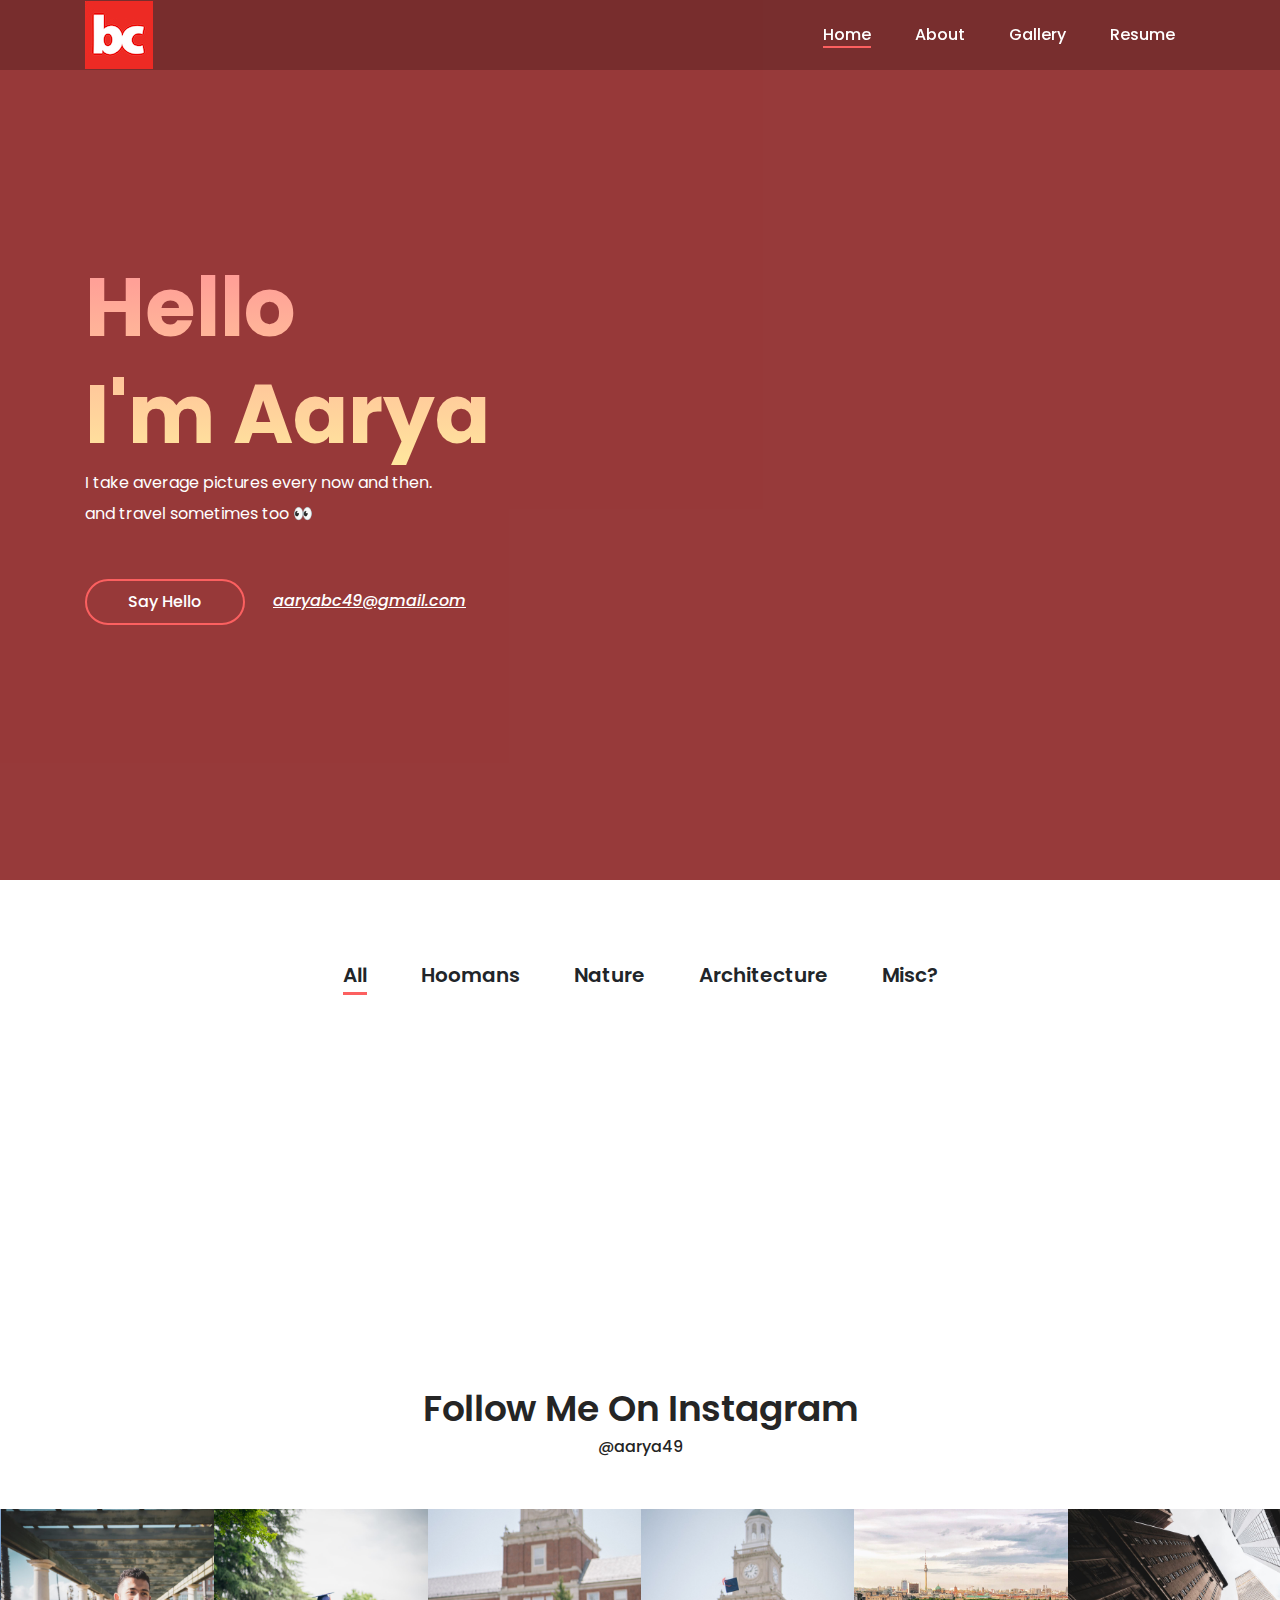
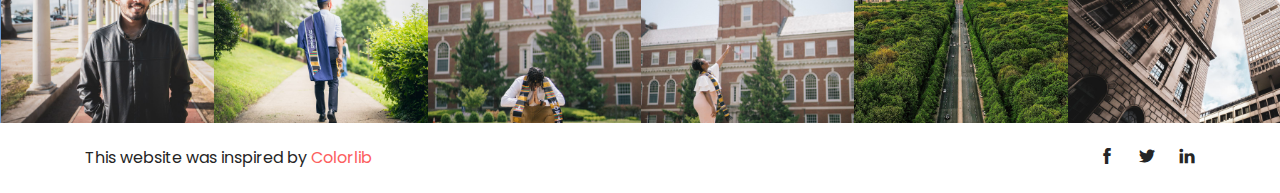
==== commit abb175ce: "add image tags: fix" ====
--- a/index.html
+++ b/index.html
@@ -120,7 +120,7 @@
                 </div>
 
                 <!-- Single Gallery Item -->
-                <div class="col-12 col-sm-6 col-lg-3 single_gallery_item video human mb-30 wow fadeInUp" data-wow-delay="300ms">
+                <div class="col-12 col-sm-6 col-lg-3 single_gallery_item human mb-30 wow fadeInUp" data-wow-delay="300ms">
                     <div class="single-portfolio-content">
                         <img src="img/bg-img/meme.jpg" alt="">
                         <div class="hover-content">
@@ -130,91 +130,131 @@
                 </div>
 
                 <!-- Single Gallery Item -->
+                <div class="col-12 col-sm-6 col-lg-3 single_gallery_item nature human video mb-30 wow fadeInUp" data-wow-delay="500ms">
+                    <div class="single-portfolio-content">
+                        <img src="img/bg-img/2.jpg" alt="">
+                        <div class="hover-content">
+                            <a href="img/bg-img/2.jpg" class="portfolio-img">+</a>
+                        </div>
+                    </div>
+                </div>
+
+                <!-- Single Gallery Item -->
+                <div class="col-12 col-sm-6 col-lg-3 single_gallery_item human mb-30 wow fadeInUp" data-wow-delay="700ms">
+                    <div class="single-portfolio-content">
+                        <img src="img/bg-img/1.jpg" alt="">
+                        <div class="hover-content">
+                            <a href="img/bg-img/1.jpg" class="portfolio-img">+</a>
+                        </div>
+                    </div>
+                </div>
+
+                <!-- Single Gallery Item -->
+                <div class="col-12 col-sm-6 col-lg-3 single_gallery_item human video mb-30 wow fadeInUp" data-wow-delay="100ms">
+                    <div class="single-portfolio-content">
+                        <img src="img/bg-img/3.jpg" alt="">
+                        <div class="hover-content">
+                            <a href="img/bg-img/3.jpg" class="portfolio-img">+</a>
+                        </div>
+                    </div>
+                </div>
+
+                <!-- Single Gallery Item -->
+                <div class="col-12 col-sm-6 col-lg-3 single_gallery_item human video mb-30 wow fadeInUp" data-wow-delay="300ms">
+                    <div class="single-portfolio-content">
+                        <img src="img/bg-img/4.jpg" alt="">
+                        <div class="hover-content">
+                            <a href="img/bg-img/4.jpg" class="portfolio-img">+</a>
+                        </div>
+                    </div>
+                </div>
+
+                <!-- Single Gallery Item -->
+                <div class="col-12 col-sm-6 col-lg-3 single_gallery_item nature mb-30 wow fadeInUp" data-wow-delay="500ms">
+                    <div class="single-portfolio-content">
+                        <img src="img/bg-img/5.jpg" alt="">
+                        <div class="hover-content">
+                            <a href="img/bg-img/5.jpg" class="portfolio-img">+</a>
+                        </div>
+                    </div>
+                </div>
+
+                <!-- Single Gallery Item -->
+                <div class="col-12 col-sm-6 col-lg-3 single_gallery_item country video mb-30 wow fadeInUp" data-wow-delay="700ms">
+                    <div class="single-portfolio-content">
+                        <img src="img/bg-img/6.jpg" alt="">
+                        <div class="hover-content">
+                            <a href="img/bg-img/6.jpg" class="portfolio-img">+</a>
+                        </div>
+                    </div>
+                </div>
+
+                <!-- Single Gallery Item -->
+                <div class="col-12 col-sm-6 col-lg-6 single_gallery_item video country mb-30 wow fadeInUp" data-wow-delay="100ms">
+                    <div class="single-portfolio-content">
+                        <img src="img/bg-img/7.jpg" alt="">
+                        <div class="hover-content">
+                            <a href="img/bg-img/7.jpg" class="portfolio-img">+</a>
+                        </div>
+                    </div>
+                </div>
+
+                <!-- Single Gallery Item -->
+                <div class="col-12 col-sm-6 col-lg-3 single_gallery_item video country mb-30 wow fadeInUp" data-wow-delay="300ms">
+                    <div class="single-portfolio-content">
+                        <img src="img/bg-img/8.jpg" alt="">
+                        <div class="hover-content">
+                            <a href="img/bg-img/8.jpg" class="portfolio-img">+</a>
+                        </div>
+                    </div>
+                </div>
+
+                <!-- Single Gallery Item -->
                 <div class="col-12 col-sm-6 col-lg-3 single_gallery_item country mb-30 wow fadeInUp" data-wow-delay="500ms">
                     <div class="single-portfolio-content">
-                        <img src="img/bg-img/2.jpg" alt="">
-                        <div class="hover-content">
-                            <a href="img/bg-img/2.jpg" class="portfolio-img">+</a>
-                        </div>
-                    </div>
-                </div>
-
-                <!-- Single Gallery Item -->
-                <div class="col-12 col-sm-6 col-lg-3 single_gallery_item human mb-30 wow fadeInUp" data-wow-delay="700ms">
-                    <div class="single-portfolio-content">
-                        <img src="img/bg-img/1.jpg" alt="">
-                        <div class="hover-content">
-                            <a href="img/bg-img/1.jpg" class="portfolio-img">+</a>
-                        </div>
-                    </div>
-                </div>
-
-                <!-- Single Gallery Item -->
-                <div class="col-12 col-sm-6 col-lg-3 single_gallery_item nature mb-30 wow fadeInUp" data-wow-delay="100ms">
-                    <div class="single-portfolio-content">
-                        <img src="img/bg-img/3.jpg" alt="">
-                        <div class="hover-content">
-                            <a href="img/bg-img/3.jpg" class="portfolio-img">+</a>
-                        </div>
-                    </div>
-                </div>
-
-                <!-- Single Gallery Item -->
-                <div class="col-12 col-sm-6 col-lg-3 single_gallery_item video country mb-30 wow fadeInUp" data-wow-delay="300ms">
-                    <div class="single-portfolio-content">
-                        <img src="img/bg-img/4.jpg" alt="">
-                        <div class="hover-content">
-                            <a href="img/bg-img/4.jpg" class="portfolio-img">+</a>
-                        </div>
-                    </div>
-                </div>
-
-                <!-- Single Gallery Item -->
-                <div class="col-12 col-sm-6 col-lg-3 single_gallery_item human mb-30 wow fadeInUp" data-wow-delay="500ms">
-                    <div class="single-portfolio-content">
-                        <img src="img/bg-img/5.jpg" alt="">
-                        <div class="hover-content">
-                            <a href="img/bg-img/5.jpg" class="portfolio-img">+</a>
-                        </div>
-                    </div>
-                </div>
-
-                <!-- Single Gallery Item -->
-                <div class="col-12 col-sm-6 col-lg-3 single_gallery_item nature mb-30 wow fadeInUp" data-wow-delay="700ms">
-                    <div class="single-portfolio-content">
-                        <img src="img/bg-img/6.jpg" alt="">
-                        <div class="hover-content">
-                            <a href="img/bg-img/6.jpg" class="portfolio-img">+</a>
-                        </div>
-                    </div>
-                </div>
-
-                <!-- Single Gallery Item -->
-                <div class="col-12 col-sm-6 col-lg-6 single_gallery_item video country mb-30 wow fadeInUp" data-wow-delay="100ms">
-                    <div class="single-portfolio-content">
-                        <img src="img/bg-img/12.jpg" alt="">
-                        <div class="hover-content">
-                            <a href="img/bg-img/12.jpg" class="portfolio-img">+</a>
-                        </div>
-                    </div>
-                </div>
-
-                <!-- Single Gallery Item -->
-                <div class="col-12 col-sm-6 col-lg-3 single_gallery_item human mb-30 wow fadeInUp" data-wow-delay="300ms">
-                    <div class="single-portfolio-content">
-                        <img src="img/bg-img/8.jpg" alt="">
-                        <div class="hover-content">
-                            <a href="img/bg-img/8.jpg" class="portfolio-img">+</a>
-                        </div>
-                    </div>
-                </div>
-
-                <!-- Single Gallery Item -->
-                <div class="col-12 col-sm-6 col-lg-3 single_gallery_item country mb-30 wow fadeInUp" data-wow-delay="500ms">
-                    <div class="single-portfolio-content">
                         <img src="img/bg-img/9.jpg" alt="">
                         <div class="hover-content">
                             <a href="img/bg-img/9.jpg" class="portfolio-img">+</a>
+                        </div>
+                    </div>
+                </div>
+
+                <!-- Single Gallery Item -->
+                <div class="col-12 col-sm-6 col-lg-3 single_gallery_item nature mb-30 wow fadeInUp" data-wow-delay="500ms">
+                    <div class="single-portfolio-content">
+                        <img src="img/bg-img/11.jpg" alt="">
+                        <div class="hover-content">
+                            <a href="img/bg-img/11.jpg" class="portfolio-img">+</a>
+                        </div>
+                    </div>
+                </div>
+
+                <!-- Single Gallery Item -->
+                <div class="col-12 col-sm-6 col-lg-3 single_gallery_item nature mb-30 wow fadeInUp" data-wow-delay="500ms">
+                    <div class="single-portfolio-content">
+                        <img src="img/bg-img/16.jpg" alt="">
+                        <div class="hover-content">
+                            <a href="img/bg-img/16.jpg" class="portfolio-img">+</a>
+                        </div>
+                    </div>
+                </div>
+
+                <!-- Single Gallery Item -->
+                <div class="col-12 col-sm-6 col-lg-3 single_gallery_item nature mb-30 wow fadeInUp" data-wow-delay="500ms">
+                    <div class="single-portfolio-content">
+                        <img src="img/bg-img/13.jpg" alt="">
+                        <div class="hover-content">
+                            <a href="img/bg-img/13.jpg" class="portfolio-img">+</a>
+                        </div>
+                    </div>
+                </div>
+
+                <!-- Single Gallery Item -->
+                <div class="col-12 col-sm-6 col-lg-3 single_gallery_item human video mb-30 wow fadeInUp" data-wow-delay="500ms">
+                    <div class="single-portfolio-content">
+                        <img src="img/bg-img/17.jpg" alt="">
+                        <div class="hover-content">
+                            <a href="img/bg-img/17.jpg" class="portfolio-img">+</a>
                         </div>
                     </div>
                 </div>
